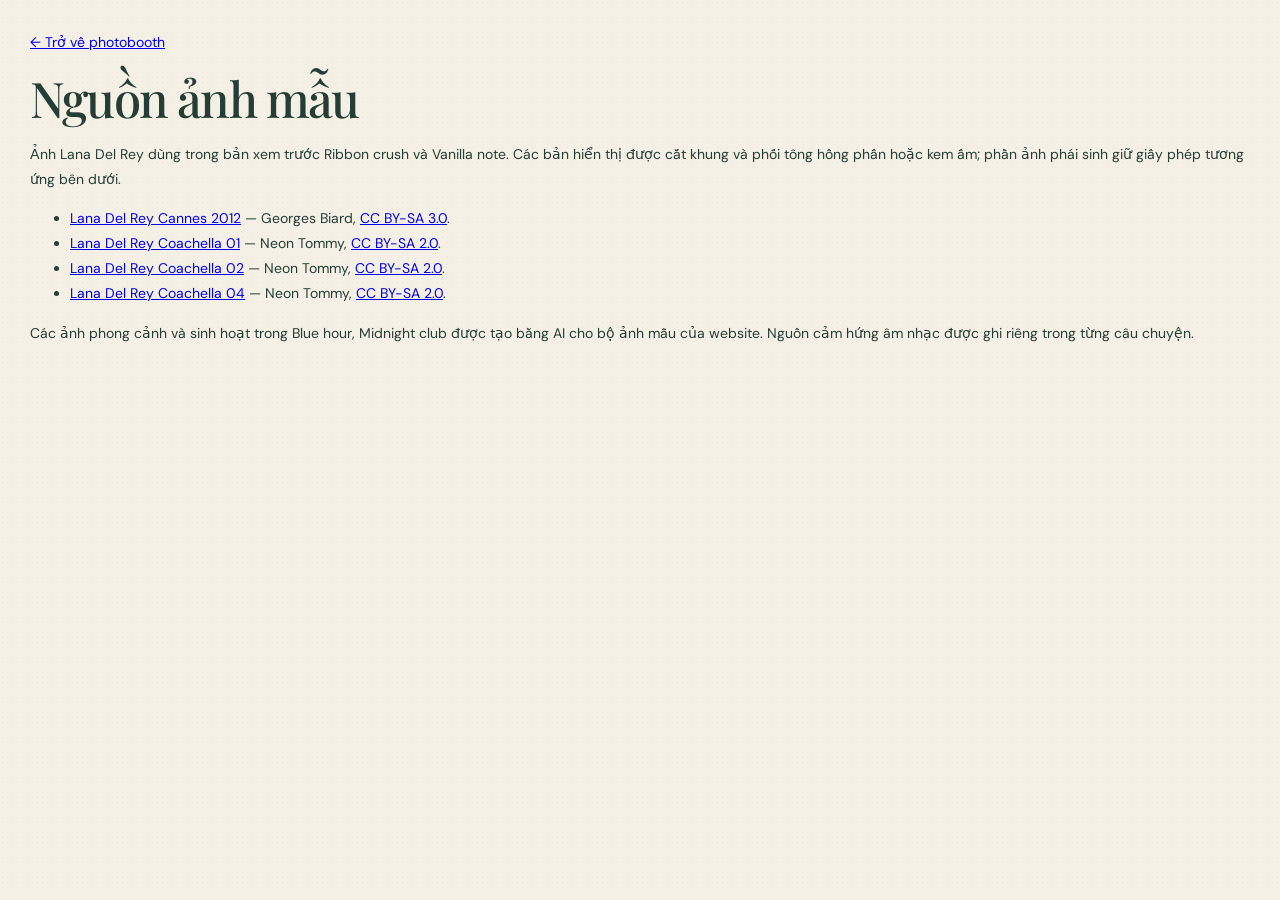
==== photo-credits.html @ dfa9aab6 "Match sample palettes and add Lana photo sets" ====
<!doctype html><html lang="vi"><meta charset="utf-8"><meta name="viewport" content="width=device-width,initial-scale=1"><title>Nguồn ảnh mẫu — tKv. x VMT</title><link rel="stylesheet" href="style.css?v=11"><main class="apicard"><a href="./">← Trở về photobooth</a><h1>Nguồn ảnh mẫu</h1><p>Ảnh Lana Del Rey dùng trong bản xem trước Ribbon crush và Vanilla note. Các bản hiển thị được cắt khung và phối tông hồng phấn hoặc kem ấm; phần ảnh phái sinh giữ giấy phép tương ứng bên dưới.</p><ul><li><a href="https://commons.wikimedia.org/wiki/File:Lana_Del_Rey_Cannes_2012.jpg">Lana Del Rey Cannes 2012</a> — Georges Biard, <a href="https://creativecommons.org/licenses/by-sa/3.0/">CC BY-SA 3.0</a>.</li><li><a href="https://commons.wikimedia.org/wiki/File:Lana_Del_Rey_Coachella_01.jpg">Lana Del Rey Coachella 01</a> — Neon Tommy, <a href="https://creativecommons.org/licenses/by-sa/2.0/">CC BY-SA 2.0</a>.</li><li><a href="https://commons.wikimedia.org/wiki/File:Lana_Del_Rey_Coachella_02.jpg">Lana Del Rey Coachella 02</a> — Neon Tommy, <a href="https://creativecommons.org/licenses/by-sa/2.0/">CC BY-SA 2.0</a>.</li><li><a href="https://commons.wikimedia.org/wiki/File:Lana_Del_Rey_Coachella_04.jpg">Lana Del Rey Coachella 04</a> — Neon Tommy, <a href="https://creativecommons.org/licenses/by-sa/2.0/">CC BY-SA 2.0</a>.</li></ul><p>Các ảnh phong cảnh và sinh hoạt trong Blue hour, Midnight club được tạo bằng AI cho bộ ảnh mẫu của website. Nguồn cảm hứng âm nhạc được ghi riêng trong từng câu chuyện.</p></main></html>
---- style.css ----
@import url('https://fonts.googleapis.com/css2?family=DM+Sans:wght@400;500;600;700&family=Playfair+Display:ital,wght@0,500;0,600;1,500&display=swap');
:root{--ink:#43363d;--muted:#92858b;--pink:#a95270;--border:#eadfe3}*{box-sizing:border-box}body{margin:0;background:#faf7f5;color:var(--ink);font:14px 'DM Sans',Arial,sans-serif}button,input,select{font:inherit}button,a,select{touch-action:manipulation}button{cursor:pointer;background:transparent;border:1px solid var(--border);color:var(--ink);border-radius:9px;padding:11px 15px}button:hover{border-color:var(--pink);background:#fbf0f3}button:focus-visible,a:focus-visible{outline:3px solid #b9577c;outline-offset:3px}header{height:88px;border-bottom:1px solid var(--border);display:flex;align-items:center;justify-content:space-between;padding:0 5%;gap:20px}.brand{text-decoration:none;color:var(--pink);display:flex;align-items:center;gap:10px;font-size:27px}.brand b{font-size:38px;color:var(--ink);letter-spacing:-3px}.brand span{font-size:9px;letter-spacing:2px;color:var(--muted);margin-left:14px}nav{display:flex;gap:10px}nav button{border:0;color:#8e7a83;font-size:12px}nav .active{background:#f0e3e8;color:#a24c6c}.badge{font-size:9px;letter-spacing:1.4px;background:#fff;border:1px solid var(--border);padding:9px 12px;border-radius:30px;color:#9b7585}main{max-width:1240px;margin:auto;padding:45px 40px 0}.intro{display:flex;justify-content:space-between;align-items:center;margin-bottom:35px}.eyebrow{font-size:9px;letter-spacing:2.8px;color:#a06f82}h1{font:500 49px/1.15 'Playfair Display',Georgia,serif;letter-spacing:-1.8px;margin:15px 0}h1 em{color:var(--pink);font-weight:500}.intro p{font-size:13px;color:var(--muted)}.note{transform:rotate(7deg);font:italic 25px/1.4 Georgia;color:#ac7d8d;border-top:1px solid #d9b8c3;border-bottom:1px solid #d9b8c3;padding:20px 30px;margin-right:45px}.note small{display:block;font:8px Arial;letter-spacing:2px;margin-top:15px}.workspace{display:grid;grid-template-columns:1.15fr 1fr;gap:28px;align-items:start}.card{border:1px solid var(--border);border-radius:18px;background:#fffdfb;overflow:hidden}.cardhead{display:flex;align-items:center;justify-content:space-between;padding:14px 22px;font-size:12px;border-bottom:1px solid var(--border)}.cardhead button{font-size:11px;border:0;padding:8px}.cardhead i{display:inline-block;width:6px;height:6px;background:var(--pink);border-radius:50%;margin-right:7px}.stage{height:652px;position:relative;display:flex;justify-content:center;align-items:center;background-color:#edd5dd;background-image:linear-gradient(#ffffff40 1px,transparent 1px),linear-gradient(90deg,#ffffff40 1px,transparent 1px);background-size:32px 32px;overflow:hidden}.stage-label{position:absolute;top:22px;left:22px;letter-spacing:1.5px;font-size:8px;color:#926b7a}.paper{position:relative;transform:rotate(-5deg);box-shadow:6px 14px 25px #79545f35;border:1px solid #fff9;background:#fff8ee;padding:11px}.paper canvas{display:block;width:177px;height:496px}.bow{position:absolute;right:-17px;top:-19px;font-size:46px;transform:rotate(18deg)}.doodle{position:absolute;left:30px;top:200px;font:80px Georgia;color:#bd728c;transform:rotate(-20deg)}.star{position:absolute;right:45px;bottom:120px;font-size:65px;color:#95a4c2;transform:rotate(15deg)}.stage-note{position:absolute;bottom:24px;right:20px;font:italic 15px Georgia;color:#a6788a}.previewfoot{display:flex;justify-content:space-between;padding:19px;font-size:10px;color:var(--muted)}.controls{padding:25px}.step{display:flex;gap:13px;align-items:start;margin-bottom:18px}.step>span{width:27px;height:27px;display:grid;place-items:center;background:#f7edf1;border:1px solid #efdae3;color:#a85a77;font-size:10px;border-radius:50%}h2{font-size:14px;margin:1px 0 7px;font-weight:600}.step p{font-size:11px;color:var(--muted);margin:0}.frames{display:grid;grid-template-columns:repeat(4,1fr);gap:9px}.frame{padding:9px 4px 7px;border-radius:10px;font-size:9px;color:#8b7a82}.frame.selected{border-color:#b56683;background:#fcf1f5;box-shadow:0 0 0 1px #b56683}.mini{display:flex;flex-direction:column;gap:4px;width:37px;margin:0 auto 9px;padding:6px;background:var(--color);box-shadow:1px 3px 5px #43363d20;transform:rotate(-4deg)}.mini i{height:13px;background:#fff9;display:block}.fieldrow{display:flex;gap:12px;margin-top:20px}.fieldrow label{flex:1;font-size:10px;color:#8c7881}select{display:block;width:100%;margin-top:7px;border:1px solid var(--border);padding:10px;border-radius:8px;color:var(--ink);background:white;font-size:11px}.divider{height:1px;background:#eee6e8;margin:22px 0}.filters{display:flex;gap:6px;margin-bottom:17px}.filters button{flex:1;font-size:10px;padding:9px 4px}.filters .selected{background:#f1e2e8;border-color:#bc8b9e}.caption-label{display:flex;justify-content:space-between;color:#8c7881;font-size:10px;margin-bottom:8px}.caption-label span{color:#b0a0a7}input{width:100%;padding:11px;border:1px solid var(--border);border-radius:8px;background:#fffdfb;color:var(--ink);font-size:12px}.actions{display:flex;gap:9px}.actions button{flex:1;font-size:12px}.primary{background:var(--pink);color:white;border-color:var(--pink)}.primary:hover{background:#93435f;color:white}.demo{width:100%;border:0;font-size:11px;color:#a77387;margin-top:5px}.status{font-size:10px;color:#9d8590;text-align:center;min-height:15px}.download{width:100%;background:#44373e;color:white;border:0;display:flex;align-items:center;justify-content:space-between;font-size:12px}.download:hover{background:#65515d}.download span{font-size:8px;letter-spacing:1px;color:#d6bbc6}.tip{font-size:10px;color:#a08692;text-align:center;margin:15px 0}footer{display:flex;align-items:center;justify-content:space-between;padding:35px 0;color:#a38f98;font-size:9px;gap:15px}footer b{font-size:26px;letter-spacing:-2px;color:var(--ink)}footer span:last-child{font-size:8px;letter-spacing:1.5px}.apicard{padding:30px;line-height:1.8;margin-bottom:40px}.apicard h2{font-size:18px;margin:24px 0 10px}.architecture{display:flex;align-items:center;gap:20px;margin:25px 0}.architecture span{flex:1;background:#f7edf1;padding:20px;border-radius:10px}.architecture small{color:var(--muted)}.endpoint{padding:12px 0;border-bottom:1px solid var(--border);display:flex;gap:15px}.endpoint code{color:#a95270;min-width:255px}.endpoint span{font-size:12px}pre{background:#f5eff2;padding:20px;border-radius:10px;overflow:auto;max-height:350px;font-size:12px}dialog{border:1px solid var(--border);border-radius:18px;max-width:600px;width:90%;padding:25px;background:#fffaf8;color:var(--ink)}dialog::backdrop{background:#43363d80}video{width:100%;max-height:55vh;transform:scaleX(-1);background:#eee}dialog p{line-height:1.8}#cameraStatus{text-align:center}[hidden]{display:none!important}@media(min-width:1400px){main{padding-top:55px}}@media(max-width:800px){header{padding:12px 18px;height:auto;flex-wrap:wrap}.brand span,.badge{display:none}nav{gap:0}nav button{font-size:10px;padding:8px}.brand b{font-size:31px}main{padding:30px 18px 0}h1{font-size:39px}.note{font-size:17px;margin:0;padding:15px}.note small{font-size:6px}.workspace{grid-template-columns:1fr}.stage{height:600px}.controls{padding:22px}.intro{gap:15px}.intro p{font-size:11px}footer span:last-child{display:none}.architecture{flex-direction:column;align-items:stretch}.endpoint{flex-direction:column;gap:2px}.apicard{padding:20px}}@media(prefers-reduced-motion:no-preference){button{transition:background .2s,border-color .2s}.paper{transition:transform .3s}.paper:hover{transform:rotate(0)}}

/* Neworld introduction dialog */
header{position:sticky;top:0;z-index:20;background:#faf7f5f2;backdrop-filter:blur(12px)}.brand b{letter-spacing:-1.5px}.brand{border-radius:5px}.footer-brand{font-weight:700;font-size:23px;letter-spacing:-.5px;color:var(--ink);text-decoration:none}
.about-us{width:100%;max-width:1240px;margin:auto;padding:45px 40px 60px;font-family:'DM Sans','Segoe UI',Arial,sans-serif}.about-close{position:sticky;top:0;z-index:2;display:block;margin:0 0 0 auto;width:36px;height:36px;padding:5px;border-radius:50%;background:#fffaf8;box-shadow:0 3px 12px #43363d10}.about-heading{text-align:center;margin:0 0 28px}.about-heading h2{font-family:'DM Sans','Segoe UI',Arial,sans-serif;font-size:30px;font-weight:600;letter-spacing:3px;color:var(--pink);margin:12px 0}.about-heading>p{color:#816c76;font-size:15px;line-height:1.6}.about-heading .eyebrow{font-size:8px;letter-spacing:2px}.about-grid{display:grid;grid-template-columns:1.1fr 1fr;gap:28px;align-items:start}.about-photo{margin:0;padding:10px 10px 0;background:#fff;border:1px solid var(--border);border-radius:13px;box-shadow:0 6px 20px #79545f12;overflow:hidden}.about-photo img{display:block;width:100%;height:auto;aspect-ratio:2048/1365;border-radius:6px;object-fit:contain}.about-photo figcaption{text-align:center;padding:15px 2px;font-family:'DM Sans','Segoe UI',Arial,sans-serif;font-size:13px;font-weight:600;letter-spacing:.6px;color:#86586b}.about-copy{font-size:14px;line-height:1.9}.about-copy p{margin:14px 0;color:#705d67}.about-copy strong{color:var(--pink);font-weight:600}.about-tag{font-size:9px;letter-spacing:1.8px;color:var(--pink)}.about-copy .about-wish{font-size:17px;font-weight:500;color:var(--pink);margin-top:22px}.about-wish span{margin-left:6px}.about-return{font-size:12px;color:var(--pink);border-color:#dfc0cd;margin-top:5px}
@media(prefers-reduced-motion:no-preference){.about-us[open]{animation:about-enter .3s ease-out}.about-us[open]::backdrop{animation:about-backdrop .3s ease-out}@keyframes about-enter{from{opacity:0;transform:translateY(16px) scale(.98)}to{opacity:1;transform:none}}@keyframes about-backdrop{from{opacity:0}to{opacity:1}}@media(hover:hover) and (pointer:fine){.about-photo{transition:transform .35s ease,box-shadow .35s ease}.about-photo img{transition:transform .5s ease}.about-photo:hover{transform:translateY(-2px) rotate(1.2deg);animation:photo-wiggle .65s ease-in-out;box-shadow:0 12px 25px #79545f22}.about-photo:hover img{transform:scale(1.025)}}}
@media(max-width:800px){.about-us{padding:30px 18px 45px}.about-grid{grid-template-columns:1fr;gap:22px}.about-heading h2{font-size:27px}.about-heading>p{font-size:14px}.about-copy{font-size:14px}.about-photo figcaption{font-size:12px}.footer-brand{font-size:21px}}

.about-us .about-heading{margin:15px 0 35px}.about-us .about-grid{align-items:start}.about-us .about-copy{line-height:2;font-size:15px}.about-us .about-photo{position:sticky;top:120px}footer span:last-child{display:block;font-size:8px;letter-spacing:1px}header{gap:12px}nav{flex-wrap:wrap}@media(max-width:800px){.about-us .about-photo{position:relative;top:auto}.about-us .about-copy{font-size:14px}footer{flex-wrap:wrap}footer span:last-child{flex-basis:100%;text-align:center;margin-top:10px}nav button{padding:8px 7px}}@media(prefers-reduced-motion:no-preference){.scroll-reveal{opacity:0;transform:translateY(22px);transition:opacity .65s ease,transform .65s ease}.scroll-reveal.revealed{opacity:1;transform:none}}

.about-us .about-photo{width:94%;justify-self:center;transform-origin:50% 65%}@keyframes photo-wiggle{0%{transform:translateY(0) rotate(0)}25%{transform:translateY(-2px) rotate(1.8deg)}50%{transform:translateY(-2px) rotate(.6deg)}75%{transform:translateY(-2px) rotate(1.5deg)}100%{transform:translateY(-2px) rotate(1.2deg)}}@media(prefers-reduced-motion:no-preference){.about-copy>.scroll-reveal{transition:opacity .85s ease,transform .85s ease;transform:translateY(28px)}.about-copy>.scroll-reveal.revealed{transform:none}}
@media(prefers-reduced-motion:no-preference) and (hover:hover) and (pointer:fine){.about-us .about-photo:hover{transform:translateY(-2px) rotate(1.2deg);animation:photo-wiggle .65s ease-in-out}}
/* The Memory Atelier — classical European edition */
:root{--ink:#263d35;--muted:#797568;--pink:#47634f;--border:#d7cdb6;--gold:#a78a50;--paper:#f4f0e6}body{background:var(--paper);background-image:radial-gradient(#9e8d6c13 .7px,transparent .7px);background-size:5px 5px;color:var(--ink)}header{background:#f4f0e6ed;border-bottom:1px solid var(--border)}.brand{color:var(--gold);font-size:20px}.brand b{font:500 32px 'Playfair Display',Georgia,serif;letter-spacing:-1px}.brand span{color:#7c725e;font-size:8px}nav button{color:#687061}nav .active{background:#e4e7db;color:#263d35}button,input,select{border-radius:3px}button:hover{background:#e9e6da;border-color:#8d946e}button:focus-visible,a:focus-visible{outline-color:#a78a50}.primary{background:#29483c;color:#fff9e9;border-color:#29483c}.primary:hover{background:#3c5e4e}main{max-width:1320px}.atelier-hero{position:relative;min-height:660px;display:grid;grid-template-columns:1.15fr 1fr;gap:40px;padding:30px 0 80px;margin-bottom:60px;border-bottom:1px solid var(--border)}.hero-copy{z-index:1}.eyebrow{color:#8c7549;letter-spacing:2px;font-size:9px}.hero-copy h1{font-size:clamp(44px,5vw,69px);line-height:1.2;letter-spacing:-2px;margin:26px 0}.hero-copy h1>span,.hero-copy h1>em{display:block}.hero-copy h1 em{color:#667653}.hero-copy p{color:#797568;line-height:1.9;font-size:14px}.hero-copy .primary{margin-top:22px;padding:16px 22px;min-width:250px;text-align:left}.hero-copy .primary span{float:right;margin-left:25px}.hero-footnote{display:block;font-size:8px;letter-spacing:1.5px;color:#8a806d;margin-top:17px}.arch-scene{position:relative;padding:15px 30px;text-align:center}.arch-frame{position:relative;height:475px;max-width:370px;margin:auto;overflow:hidden;border-radius:190px 190px 0 0;border:12px double #b8a57e;background:linear-gradient(160deg,#c9d1bc,#ece4ce 55%,#a4b299);box-shadow:0 0 0 10px #e8e0cf,0 0 0 11px #c7b993,14px 24px 45px #34453715}.arch-frame:before{content:'';position:absolute;inset:13px;border:1px solid #f7f1dc;border-radius:180px 180px 0 0;z-index:2}.arch-sun{position:absolute;top:62px;right:52px;width:110px;height:110px;border-radius:50%;background:#f5eccd;box-shadow:0 0 55px #fff8db}.arch-hills{position:absolute;width:150%;height:220px;bottom:-30px;left:-25%;border-radius:50% 60% 0 0;background:#7f9474;transform:rotate(-12deg);box-shadow:55px -40px 0 #a7b697,0 70px 0 20px #516d59}.arch-column{position:absolute;top:135px;bottom:0;width:32px;background:repeating-linear-gradient(90deg,#c1b18d 0 4px,#e8ddbf 5px 9px);z-index:3;box-shadow:0 0 0 3px #d6c8a8}.arch-column.left{left:0}.arch-column.right{right:0}.arch-keystone{position:absolute;left:calc(50% - 20px);top:5px;font-size:35px;color:#a98d50;z-index:4}.memory-ticket{position:absolute;inset:160px 45px 48px;background:#faf4e4;border:1px solid #b39b6d;outline:5px solid #f5efdd;transform:rotate(-7deg);z-index:4;box-shadow:12px 16px 20px #243d3426;display:flex;flex-direction:column;justify-content:space-around;padding:22px 10px}.memory-ticket span{font-size:8px;letter-spacing:2px;color:#8b795b}.memory-ticket b{font:32px/1.25 'Playfair Display',Georgia,serif;font-weight:500}.memory-ticket i{color:#7c8a66}.arch-caption{display:block;margin-top:28px;font-size:8px;letter-spacing:2px;color:#8c7a57}.hero-bottom{position:absolute;bottom:20px;left:0;right:0;display:flex;align-items:center;justify-content:space-between;font-size:8px;letter-spacing:1.8px;color:#8b816d}.hero-bottom button{border:0;font-size:8px;letter-spacing:1px;padding:10px}.studio-heading{text-align:center;margin:0 0 35px}.studio-heading h2{font:36px 'Playfair Display',Georgia,serif;margin:14px 0}.studio-heading p{color:var(--muted);font-size:12px}#booth{scroll-margin-top:115px}.card{border-radius:5px;background:#fcf9f0;box-shadow:0 8px 25px #253a3005}.stage{background-color:#dce1d1;background-image:linear-gradient(#f9f7e430 1px,transparent 1px),linear-gradient(90deg,#f9f7e430 1px,transparent 1px)}.stage-label,.stage-note,.doodle,.star{color:#7d8a65}.bow{color:#a78a50;font-size:47px}.step>span{background:#e8e9dc;border-color:#cbd2bd;color:#4f654c}.frame.selected{background:#e9eddf;border-color:#788962;box-shadow:0 0 0 1px #788962}.filters .selected{background:#e4e8d9;border-color:#97a183}.download{background:#293f34}.download:hover{background:#405b49}.download span{color:#d6d1b4}.demo,.status,.tip,.caption-label,.fieldrow label{color:#747a62}.divider{background:#dedccb}.paper{box-shadow:6px 14px 25px #243a3029}.about-heading h2{font:48px 'Playfair Display',Georgia,serif;letter-spacing:1px}.about-heading>p{color:#7b755f}.about-copy p{color:#5f675b}.about-us .about-copy{line-height:2.1}.about-photo{background:#faf5e7;border-radius:2px;border:1px solid #cbbb95;padding:12px 12px 0;box-shadow:0 0 0 4px #eee5d2,0 12px 30px #2b443318}.about-photo img{border-radius:0}.about-photo figcaption{color:#7f704f;font-family:'Playfair Display',Georgia,serif;font-size:17px}.about-return{border-color:#a4ad91}.architecture span,pre{background:#e8eade}.endpoint code{color:#47634f}dialog{background:#faf5e9;border-radius:4px}footer{border-top:1px solid var(--border);margin-top:35px;color:#81755f}.footer-brand{font-family:'Playfair Display',Georgia,serif;font-weight:500}
/* Two carved doors: transforms only, with a reachable skip control. */
.entrance{position:fixed;inset:0;z-index:1000;perspective:1400px;overflow:hidden;isolation:isolate}.gate-leaf{position:absolute;top:0;bottom:0;width:50.1%;background:repeating-linear-gradient(90deg,#ffffff03 0 2px,transparent 3px 10px),#203b31;border:1px solid #a18b57;transition:transform 1.65s cubic-bezier(.65,0,.2,1);backface-visibility:hidden;display:grid;place-items:center}.gate-leaf:before{content:'';position:absolute;inset:5vw 3vw;border:1px solid #a18b57;border-radius:45vw 45vw 0 0;box-shadow:inset 0 0 0 9px #203b31,inset 0 0 0 10px #8e7c50}.gate-leaf:after{content:'❦';position:absolute;bottom:12%;color:#a18b57;font-size:55px}.gate-leaf>span{font:italic 100px 'Playfair Display',Georgia,serif;color:#a18b5725}.gate-left{left:0;transform-origin:left center}.gate-right{right:0;transform-origin:right center}.entrance-title{position:absolute;inset:30% 12% auto;text-align:center;color:#f5ecd7;transition:opacity .45s,transform .7s;pointer-events:none}.entrance-title small,.entrance-title>span{font-size:9px;letter-spacing:3px;color:#ceb986}.entrance-title p{font:clamp(30px,5vw,62px)/1.3 'Playfair Display',Georgia,serif}.entrance-title em{color:#d4bd8b}#skipEntrance{position:absolute;bottom:30px;left:50%;transform:translateX(-50%);color:#eadfbe;border-color:#9b895f;background:#203b31;white-space:nowrap}.entrance.opening{pointer-events:none}.entrance.opening .gate-left{transform:rotateY(-105deg)}.entrance.opening .gate-right{transform:rotateY(105deg)}.entrance.opening .entrance-title{opacity:0;transform:translateY(-12px)}.entrance.opening #skipEntrance{opacity:0}body.entering{overflow:hidden}
@media(prefers-reduced-motion:no-preference){.atelier-reveal{opacity:0;transform:translateY(24px);transition:opacity .9s ease,transform .9s cubic-bezier(.2,.65,.3,1);transition-delay:var(--reveal-delay,0ms)}.atelier-reveal.is-visible{opacity:1;transform:none}.arch-sun{animation:sunlight 8s ease-in-out infinite alternate}@keyframes sunlight{to{opacity:.65;transform:translateY(-8px)}}.memory-ticket{transition:transform .6s}.arch-scene:hover .memory-ticket{transform:rotate(-3deg) translateY(-5px)}}
@media(max-width:800px){.atelier-hero{grid-template-columns:1fr;gap:30px;min-height:auto;padding-top:15px;padding-bottom:75px;margin-bottom:40px}.hero-copy{text-align:center}.hero-copy h1{font-size:45px;letter-spacing:-1px}.hero-copy p{font-size:12px}.hero-copy p br{display:none}.arch-frame{height:360px;max-width:280px}.arch-scene{padding:10px 30px}.memory-ticket{inset:120px 35px 35px}.memory-ticket b{font-size:27px}.hero-bottom{flex-wrap:wrap;gap:8px;justify-content:center}.hero-bottom>span{display:none}.brand b{font-size:29px}.studio-heading h2{font-size:28px}.gate-leaf:before{inset:20px 10px}.gate-leaf>span{font-size:55px}.entrance-title{inset:32% 5% auto}.entrance-title small,.entrance-title>span{font-size:8px;letter-spacing:2px}.about-heading h2{font-size:36px}header{gap:8px}.arch-caption{font-size:7px}.hero-footnote{font-size:7px}.about-us{padding-bottom:60px}}
@media(prefers-reduced-motion:reduce){.entrance{display:none!important}.atelier-reveal{opacity:1;transform:none}.gate-leaf,.entrance-title{transition:none}html{scroll-behavior:auto}}

.story-link{display:block;border:0;border-bottom:1px dashed #a78a5070;border-radius:0;padding:0 0 3px;font-size:11px;line-height:1.7;color:#747a62;text-align:left}.story-link:hover{color:#29483c;background:transparent}#storyTitle{font:30px "Playfair Display",Georgia,serif;margin:20px 0}#storyCopy{font-size:15px;line-height:2;margin-bottom:25px}.hero-copy h1 em{max-width:650px}

.story-link{border-bottom:0}.story-hint{display:block;margin-top:5px;color:#47634f;font-size:10px;text-decoration:underline;text-underline-offset:3px}.story-inspiration{font-size:11px;color:#7d704e;line-height:1.7;border-bottom:1px solid var(--border);padding-bottom:14px}#storyDialog{max-height:85dvh;overflow:auto}#storyCopy p{font-size:14px;line-height:1.9;margin:15px 0}#storyTitle{font-size:29px;line-height:1.3}

.frame .mini{width:48px;padding:5px;gap:3px}.frame .mini i{height:23px;background-size:cover;background-position:center;background-color:#d8d4c8}.frame{font-size:9px;padding-top:11px}.frames{gap:8px}.stage-label{font-size:8px}#previewMode{font-weight:700}@media(max-width:400px){.frame .mini{width:40px}.frame .mini i{height:20px}.frames{gap:5px}}

.sample-caption{font-size:9px;color:#7b7c6b;line-height:1.8;margin:12px 0 0}.sample-caption a{color:#65754e;text-underline-offset:3px}
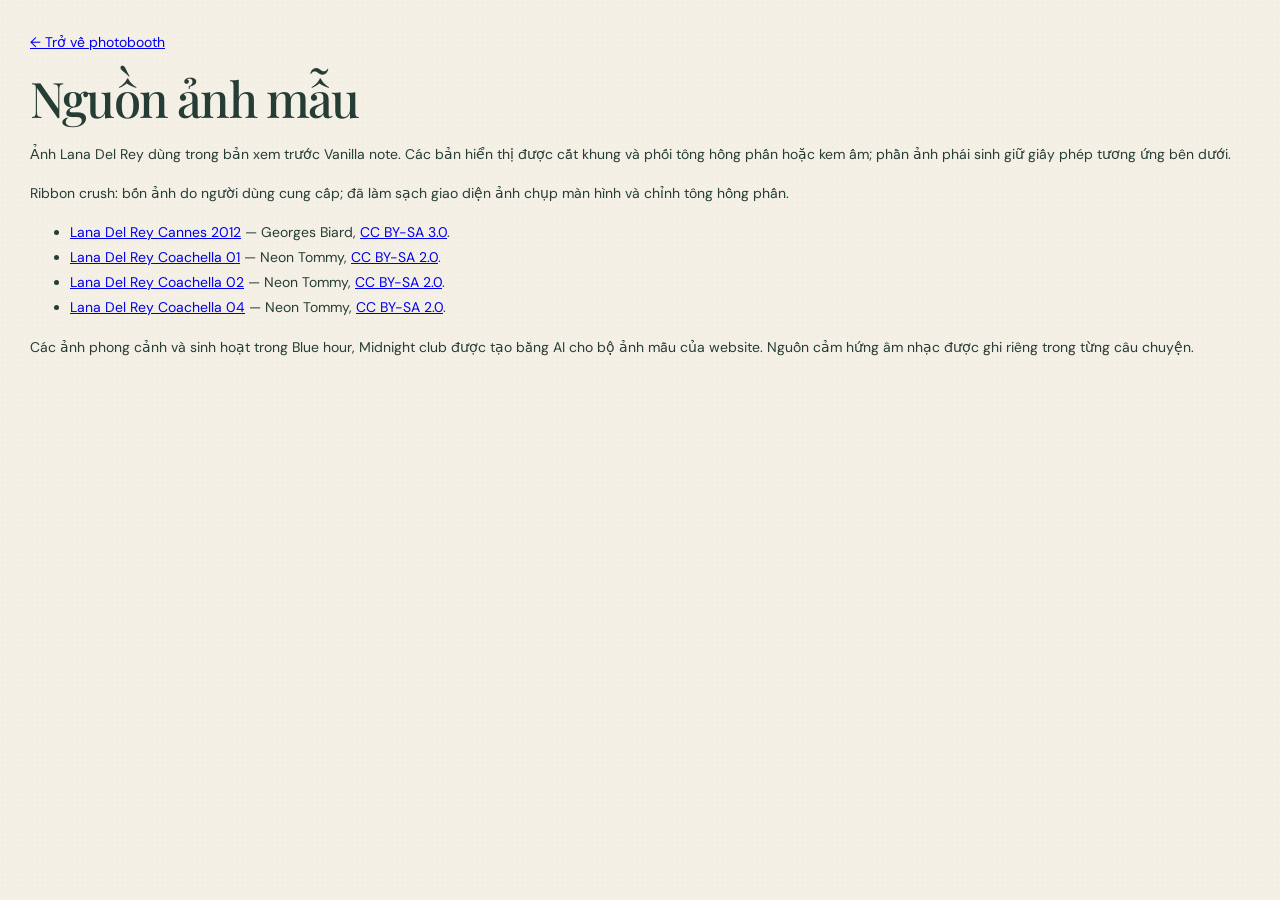
==== commit e78032a6: "Use supplied four-photo blush set for Ribbon crush" ====
--- a/photo-credits.html
+++ b/photo-credits.html
@@ -1 +1 @@
-<!doctype html><html lang="vi"><meta charset="utf-8"><meta name="viewport" content="width=device-width,initial-scale=1"><title>Nguồn ảnh mẫu — tKv. x VMT</title><link rel="stylesheet" href="style.css?v=11"><main class="apicard"><a href="./">← Trở về photobooth</a><h1>Nguồn ảnh mẫu</h1><p>Ảnh Lana Del Rey dùng trong bản xem trước Ribbon crush và Vanilla note. Các bản hiển thị được cắt khung và phối tông hồng phấn hoặc kem ấm; phần ảnh phái sinh giữ giấy phép tương ứng bên dưới.</p><ul><li><a href="https://commons.wikimedia.org/wiki/File:Lana_Del_Rey_Cannes_2012.jpg">Lana Del Rey Cannes 2012</a> — Georges Biard, <a href="https://creativecommons.org/licenses/by-sa/3.0/">CC BY-SA 3.0</a>.</li><li><a href="https://commons.wikimedia.org/wiki/File:Lana_Del_Rey_Coachella_01.jpg">Lana Del Rey Coachella 01</a> — Neon Tommy, <a href="https://creativecommons.org/licenses/by-sa/2.0/">CC BY-SA 2.0</a>.</li><li><a href="https://commons.wikimedia.org/wiki/File:Lana_Del_Rey_Coachella_02.jpg">Lana Del Rey Coachella 02</a> — Neon Tommy, <a href="https://creativecommons.org/licenses/by-sa/2.0/">CC BY-SA 2.0</a>.</li><li><a href="https://commons.wikimedia.org/wiki/File:Lana_Del_Rey_Coachella_04.jpg">Lana Del Rey Coachella 04</a> — Neon Tommy, <a href="https://creativecommons.org/licenses/by-sa/2.0/">CC BY-SA 2.0</a>.</li></ul><p>Các ảnh phong cảnh và sinh hoạt trong Blue hour, Midnight club được tạo bằng AI cho bộ ảnh mẫu của website. Nguồn cảm hứng âm nhạc được ghi riêng trong từng câu chuyện.</p></main></html>+<!doctype html><html lang="vi"><meta charset="utf-8"><meta name="viewport" content="width=device-width,initial-scale=1"><title>Nguồn ảnh mẫu — tKv. x VMT</title><link rel="stylesheet" href="style.css?v=11"><main class="apicard"><a href="./">← Trở về photobooth</a><h1>Nguồn ảnh mẫu</h1><p>Ảnh Lana Del Rey dùng trong bản xem trước Vanilla note. Các bản hiển thị được cắt khung và phối tông hồng phấn hoặc kem ấm; phần ảnh phái sinh giữ giấy phép tương ứng bên dưới.</p><p>Ribbon crush: bốn ảnh do người dùng cung cấp; đã làm sạch giao diện ảnh chụp màn hình và chỉnh tông hồng phấn.</p><ul><li><a href="https://commons.wikimedia.org/wiki/File:Lana_Del_Rey_Cannes_2012.jpg">Lana Del Rey Cannes 2012</a> — Georges Biard, <a href="https://creativecommons.org/licenses/by-sa/3.0/">CC BY-SA 3.0</a>.</li><li><a href="https://commons.wikimedia.org/wiki/File:Lana_Del_Rey_Coachella_01.jpg">Lana Del Rey Coachella 01</a> — Neon Tommy, <a href="https://creativecommons.org/licenses/by-sa/2.0/">CC BY-SA 2.0</a>.</li><li><a href="https://commons.wikimedia.org/wiki/File:Lana_Del_Rey_Coachella_02.jpg">Lana Del Rey Coachella 02</a> — Neon Tommy, <a href="https://creativecommons.org/licenses/by-sa/2.0/">CC BY-SA 2.0</a>.</li><li><a href="https://commons.wikimedia.org/wiki/File:Lana_Del_Rey_Coachella_04.jpg">Lana Del Rey Coachella 04</a> — Neon Tommy, <a href="https://creativecommons.org/licenses/by-sa/2.0/">CC BY-SA 2.0</a>.</li></ul><p>Các ảnh phong cảnh và sinh hoạt trong Blue hour, Midnight club được tạo bằng AI cho bộ ảnh mẫu của website. Nguồn cảm hứng âm nhạc được ghi riêng trong từng câu chuyện.</p></main></html>
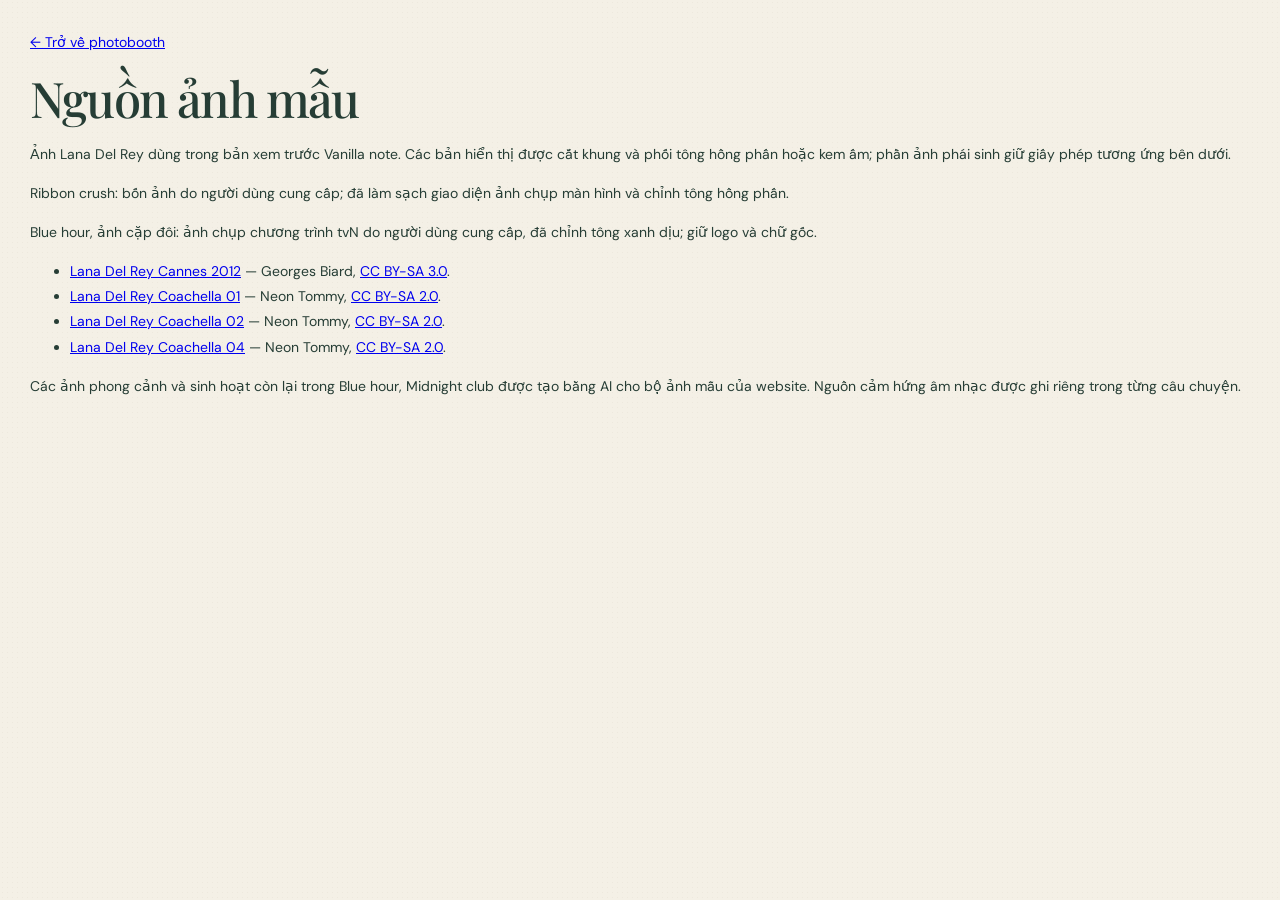
==== commit da875cc0: "Replace Blue hour couple sample with supplied photo" ====
--- a/photo-credits.html
+++ b/photo-credits.html
@@ -1 +1 @@
-<!doctype html><html lang="vi"><meta charset="utf-8"><meta name="viewport" content="width=device-width,initial-scale=1"><title>Nguồn ảnh mẫu — tKv. x VMT</title><link rel="stylesheet" href="style.css?v=11"><main class="apicard"><a href="./">← Trở về photobooth</a><h1>Nguồn ảnh mẫu</h1><p>Ảnh Lana Del Rey dùng trong bản xem trước Vanilla note. Các bản hiển thị được cắt khung và phối tông hồng phấn hoặc kem ấm; phần ảnh phái sinh giữ giấy phép tương ứng bên dưới.</p><p>Ribbon crush: bốn ảnh do người dùng cung cấp; đã làm sạch giao diện ảnh chụp màn hình và chỉnh tông hồng phấn.</p><ul><li><a href="https://commons.wikimedia.org/wiki/File:Lana_Del_Rey_Cannes_2012.jpg">Lana Del Rey Cannes 2012</a> — Georges Biard, <a href="https://creativecommons.org/licenses/by-sa/3.0/">CC BY-SA 3.0</a>.</li><li><a href="https://commons.wikimedia.org/wiki/File:Lana_Del_Rey_Coachella_01.jpg">Lana Del Rey Coachella 01</a> — Neon Tommy, <a href="https://creativecommons.org/licenses/by-sa/2.0/">CC BY-SA 2.0</a>.</li><li><a href="https://commons.wikimedia.org/wiki/File:Lana_Del_Rey_Coachella_02.jpg">Lana Del Rey Coachella 02</a> — Neon Tommy, <a href="https://creativecommons.org/licenses/by-sa/2.0/">CC BY-SA 2.0</a>.</li><li><a href="https://commons.wikimedia.org/wiki/File:Lana_Del_Rey_Coachella_04.jpg">Lana Del Rey Coachella 04</a> — Neon Tommy, <a href="https://creativecommons.org/licenses/by-sa/2.0/">CC BY-SA 2.0</a>.</li></ul><p>Các ảnh phong cảnh và sinh hoạt trong Blue hour, Midnight club được tạo bằng AI cho bộ ảnh mẫu của website. Nguồn cảm hứng âm nhạc được ghi riêng trong từng câu chuyện.</p></main></html>+<!doctype html><html lang="vi"><meta charset="utf-8"><meta name="viewport" content="width=device-width,initial-scale=1"><title>Nguồn ảnh mẫu — tKv. x VMT</title><link rel="stylesheet" href="style.css?v=11"><main class="apicard"><a href="./">← Trở về photobooth</a><h1>Nguồn ảnh mẫu</h1><p>Ảnh Lana Del Rey dùng trong bản xem trước Vanilla note. Các bản hiển thị được cắt khung và phối tông hồng phấn hoặc kem ấm; phần ảnh phái sinh giữ giấy phép tương ứng bên dưới.</p><p>Ribbon crush: bốn ảnh do người dùng cung cấp; đã làm sạch giao diện ảnh chụp màn hình và chỉnh tông hồng phấn.</p><p>Blue hour, ảnh cặp đôi: ảnh chụp chương trình tvN do người dùng cung cấp, đã chỉnh tông xanh dịu; giữ logo và chữ gốc.</p><ul><li><a href="https://commons.wikimedia.org/wiki/File:Lana_Del_Rey_Cannes_2012.jpg">Lana Del Rey Cannes 2012</a> — Georges Biard, <a href="https://creativecommons.org/licenses/by-sa/3.0/">CC BY-SA 3.0</a>.</li><li><a href="https://commons.wikimedia.org/wiki/File:Lana_Del_Rey_Coachella_01.jpg">Lana Del Rey Coachella 01</a> — Neon Tommy, <a href="https://creativecommons.org/licenses/by-sa/2.0/">CC BY-SA 2.0</a>.</li><li><a href="https://commons.wikimedia.org/wiki/File:Lana_Del_Rey_Coachella_02.jpg">Lana Del Rey Coachella 02</a> — Neon Tommy, <a href="https://creativecommons.org/licenses/by-sa/2.0/">CC BY-SA 2.0</a>.</li><li><a href="https://commons.wikimedia.org/wiki/File:Lana_Del_Rey_Coachella_04.jpg">Lana Del Rey Coachella 04</a> — Neon Tommy, <a href="https://creativecommons.org/licenses/by-sa/2.0/">CC BY-SA 2.0</a>.</li></ul><p>Các ảnh phong cảnh và sinh hoạt còn lại trong Blue hour, Midnight club được tạo bằng AI cho bộ ảnh mẫu của website. Nguồn cảm hứng âm nhạc được ghi riêng trong từng câu chuyện.</p></main></html>
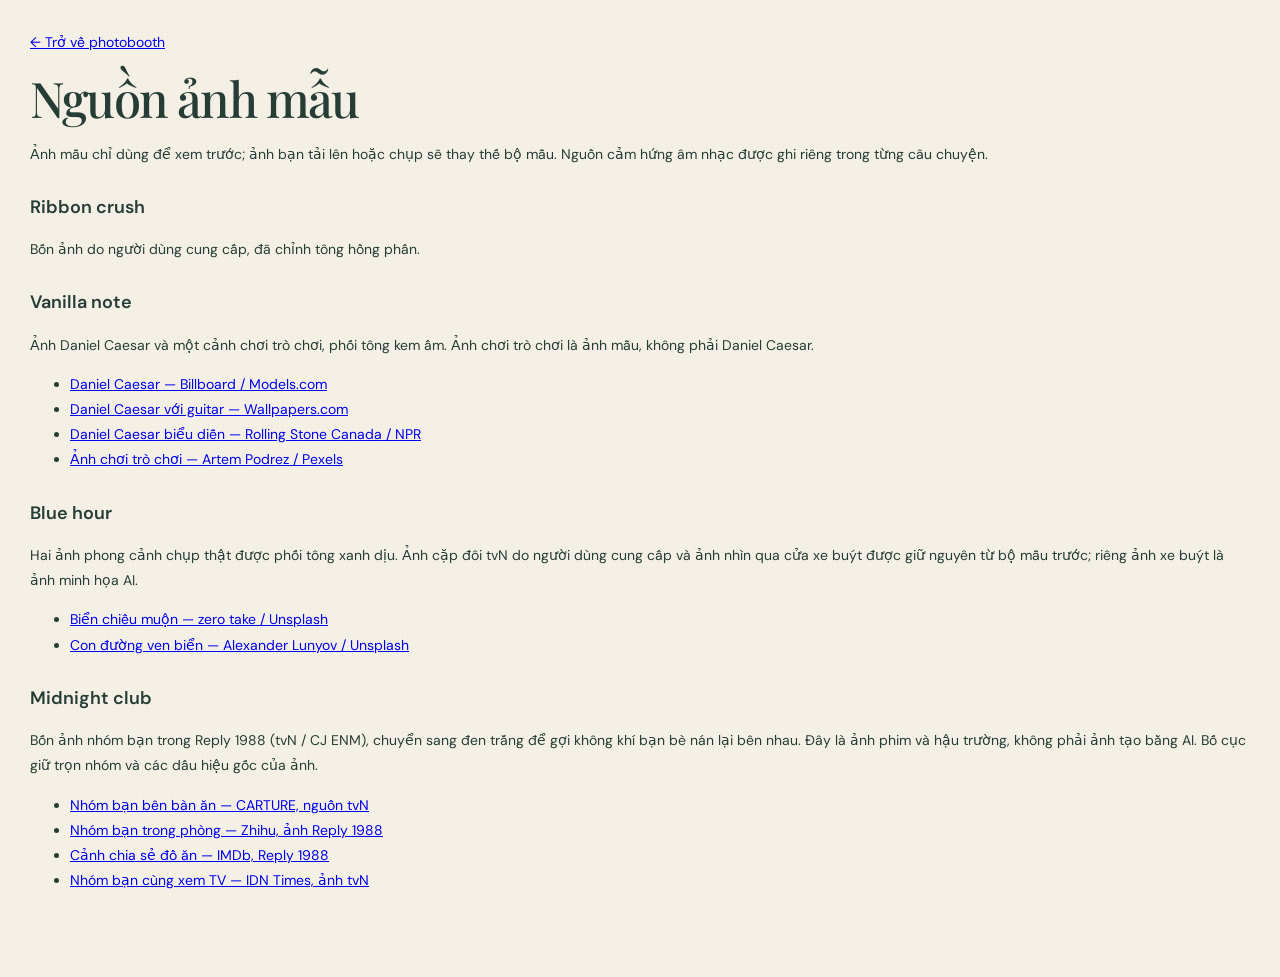
==== commit 2c389c0a: "Replace Midnight samples with Reply 1988 friends and Blue hour landscapes with real photos; remove e" ====
--- a/photo-credits.html
+++ b/photo-credits.html
@@ -1 +1,19 @@
-<!doctype html><html lang="vi"><meta charset="utf-8"><meta name="viewport" content="width=device-width,initial-scale=1"><title>Nguồn ảnh mẫu — tKv. x VMT</title><link rel="stylesheet" href="style.css?v=11"><main class="apicard"><a href="./">← Trở về photobooth</a><h1>Nguồn ảnh mẫu</h1><p>Ảnh Lana Del Rey dùng trong bản xem trước Vanilla note. Các bản hiển thị được cắt khung và phối tông hồng phấn hoặc kem ấm; phần ảnh phái sinh giữ giấy phép tương ứng bên dưới.</p><p>Ribbon crush: bốn ảnh do người dùng cung cấp; đã làm sạch giao diện ảnh chụp màn hình và chỉnh tông hồng phấn.</p><p>Blue hour, ảnh cặp đôi: ảnh chụp chương trình tvN do người dùng cung cấp, đã chỉnh tông xanh dịu; giữ logo và chữ gốc.</p><ul><li><a href="https://commons.wikimedia.org/wiki/File:Lana_Del_Rey_Cannes_2012.jpg">Lana Del Rey Cannes 2012</a> — Georges Biard, <a href="https://creativecommons.org/licenses/by-sa/3.0/">CC BY-SA 3.0</a>.</li><li><a href="https://commons.wikimedia.org/wiki/File:Lana_Del_Rey_Coachella_01.jpg">Lana Del Rey Coachella 01</a> — Neon Tommy, <a href="https://creativecommons.org/licenses/by-sa/2.0/">CC BY-SA 2.0</a>.</li><li><a href="https://commons.wikimedia.org/wiki/File:Lana_Del_Rey_Coachella_02.jpg">Lana Del Rey Coachella 02</a> — Neon Tommy, <a href="https://creativecommons.org/licenses/by-sa/2.0/">CC BY-SA 2.0</a>.</li><li><a href="https://commons.wikimedia.org/wiki/File:Lana_Del_Rey_Coachella_04.jpg">Lana Del Rey Coachella 04</a> — Neon Tommy, <a href="https://creativecommons.org/licenses/by-sa/2.0/">CC BY-SA 2.0</a>.</li></ul><p>Các ảnh phong cảnh và sinh hoạt còn lại trong Blue hour, Midnight club được tạo bằng AI cho bộ ảnh mẫu của website. Nguồn cảm hứng âm nhạc được ghi riêng trong từng câu chuyện.</p></main></html>+<!doctype html>
+<html lang="vi"><head><meta charset="utf-8"><meta name="viewport" content="width=device-width,initial-scale=1"><title>Nguồn ảnh mẫu — tKv. x VMT</title><link rel="stylesheet" href="style.css?v=14"></head>
+<body><main class="apicard"><a href="./">← Trở về photobooth</a><h1>Nguồn ảnh mẫu</h1>
+<p>Ảnh mẫu chỉ dùng để xem trước; ảnh bạn tải lên hoặc chụp sẽ thay thế bộ mẫu. Nguồn cảm hứng âm nhạc được ghi riêng trong từng câu chuyện.</p>
+<h2>Ribbon crush</h2><p>Bốn ảnh do người dùng cung cấp, đã chỉnh tông hồng phấn.</p>
+<h2>Vanilla note</h2><p>Ảnh Daniel Caesar và một cảnh chơi trò chơi, phối tông kem ấm. Ảnh chơi trò chơi là ảnh mẫu, không phải Daniel Caesar.</p><ul>
+<li><a href="https://models.com/work/billboard-magazine-daniel-caesar">Daniel Caesar — Billboard / Models.com</a></li>
+<li><a href="https://wallpapers.com/wallpapers/daniel-caesar-guitar-aesthetic-j30l2gs9z1z9hazg.html">Daniel Caesar với guitar — Wallpapers.com</a></li>
+<li><a href="https://ca.rollingstone.com/daniel-caesar-returns-to-npr-tiny-desk-with-12-piece-choir/">Daniel Caesar biểu diễn — Rolling Stone Canada / NPR</a></li>
+<li><a href="https://cognitivebehavioralcounseling.com/video-game-addiction-finding-therapy-that-works/">Ảnh chơi trò chơi — Artem Podrez / Pexels</a></li></ul>
+<h2>Blue hour</h2><p>Hai ảnh phong cảnh chụp thật được phối tông xanh dịu. Ảnh cặp đôi tvN do người dùng cung cấp và ảnh nhìn qua cửa xe buýt được giữ nguyên từ bộ mẫu trước; riêng ảnh xe buýt là ảnh minh họa AI.</p><ul>
+<li><a href="https://unsplash.com/photos/ocean-waves-under-blue-sky-during-daytime-iwfR6FpziE0">Biển chiều muộn — zero take / Unsplash</a></li>
+<li><a href="https://unsplash.com/photos/a-empty-street-with-street-lights-on-the-side-of-it-6OeDFis0VpU">Con đường ven biển — Alexander Lunyov / Unsplash</a></li></ul>
+<h2>Midnight club</h2><p>Bốn ảnh nhóm bạn trong Reply 1988 (tvN / CJ ENM), chuyển sang đen trắng để gợi không khí bạn bè nán lại bên nhau. Đây là ảnh phim và hậu trường, không phải ảnh tạo bằng AI. Bố cục giữ trọn nhóm và các dấu hiệu gốc của ảnh.</p><ul>
+<li><a href="https://www.carture.com.tw/others/article/16727">Nhóm bạn bên bàn ăn — CARTURE, nguồn tvN</a></li>
+<li><a href="https://zhuanlan.zhihu.com/p/350339700">Nhóm bạn trong phòng — Zhihu, ảnh Reply 1988</a></li>
+<li><a href="https://www.imdb.com/title/tt5445398/">Cảnh chia sẻ đồ ăn — IMDb, Reply 1988</a></li>
+<li><a href="https://www.idntimes.com/hype/fun-fact/kdrama-101-5-tutorial-menonton-drama-korea-agar-gak-mudah-halu-c1c2-1-01-l2fm8-26fxlb">Nhóm bạn cùng xem TV — IDN Times, ảnh tvN</a></li></ul>
+</main></body></html>
--- a/style.css
+++ b/style.css
@@ -26,3 +26,6 @@
 .frame .mini{width:48px;padding:5px;gap:3px}.frame .mini i{height:23px;background-size:cover;background-position:center;background-color:#d8d4c8}.frame{font-size:9px;padding-top:11px}.frames{gap:8px}.stage-label{font-size:8px}#previewMode{font-weight:700}@media(max-width:400px){.frame .mini{width:40px}.frame .mini i{height:20px}.frames{gap:5px}}
 
 .sample-caption{font-size:9px;color:#7b7c6b;line-height:1.8;margin:12px 0 0}.sample-caption a{color:#65754e;text-underline-offset:3px}
+
+/* Larger photo preview with native-resolution canvas backing. */
+.paper canvas{width:240px;height:672px}.stage{height:825px}.frame .mini{width:58px}.frame .mini i{height:32px}.paper canvas{image-rendering:auto}@media(max-width:800px){.stage{height:760px}.paper canvas{width:220px;height:616px}}@media(max-width:400px){.frame .mini{width:46px}.frame .mini i{height:25px}.paper canvas{width:210px;height:588px}.stage{height:720px}}
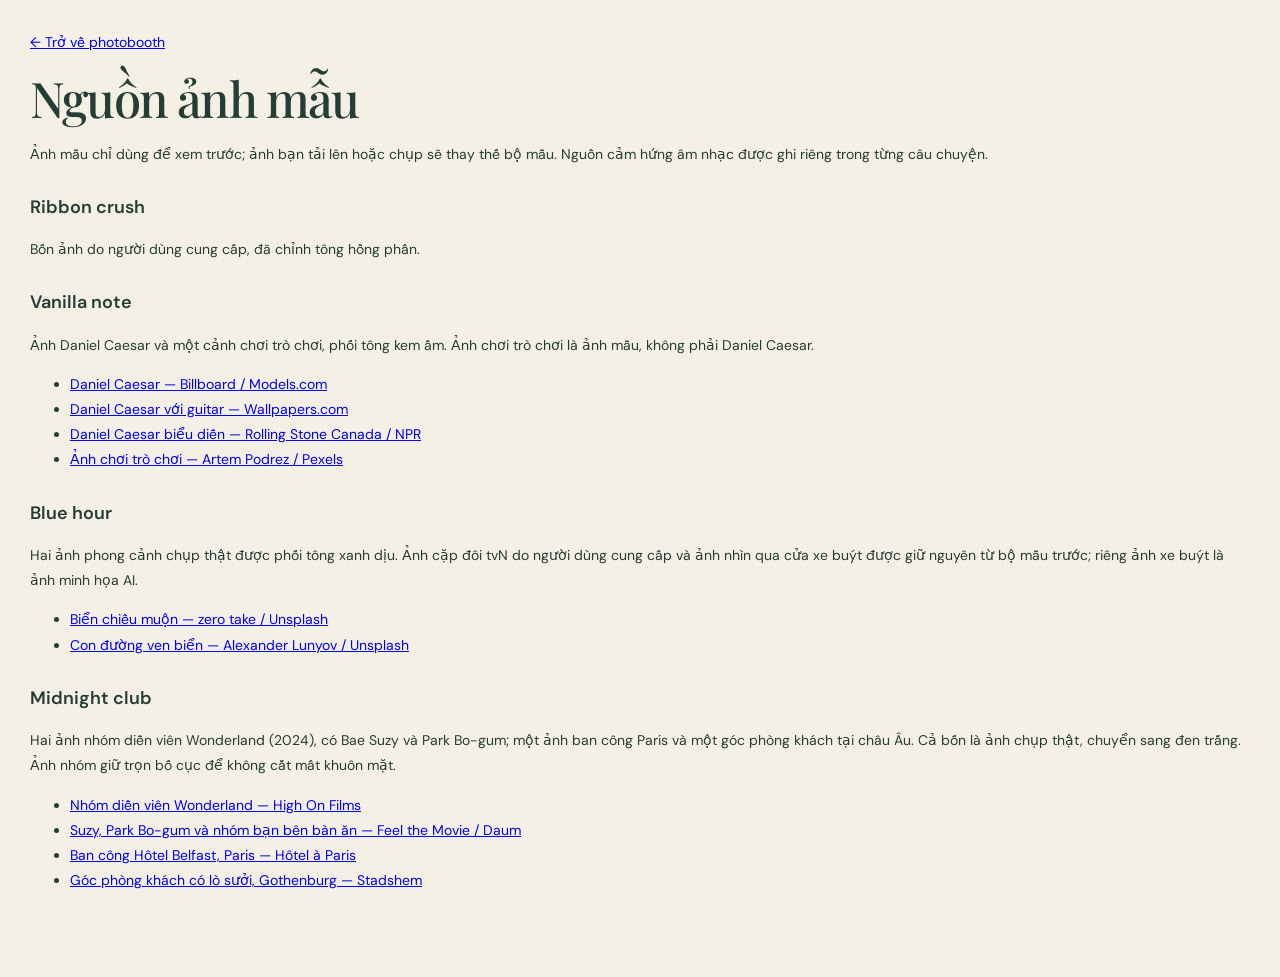
==== commit e400b638: "Refresh Midnight with Suzy and Park Bo-gum friends, Paris balcony and European living room" ====
--- a/photo-credits.html
+++ b/photo-credits.html
@@ -11,9 +11,9 @@
 <h2>Blue hour</h2><p>Hai ảnh phong cảnh chụp thật được phối tông xanh dịu. Ảnh cặp đôi tvN do người dùng cung cấp và ảnh nhìn qua cửa xe buýt được giữ nguyên từ bộ mẫu trước; riêng ảnh xe buýt là ảnh minh họa AI.</p><ul>
 <li><a href="https://unsplash.com/photos/ocean-waves-under-blue-sky-during-daytime-iwfR6FpziE0">Biển chiều muộn — zero take / Unsplash</a></li>
 <li><a href="https://unsplash.com/photos/a-empty-street-with-street-lights-on-the-side-of-it-6OeDFis0VpU">Con đường ven biển — Alexander Lunyov / Unsplash</a></li></ul>
-<h2>Midnight club</h2><p>Bốn ảnh nhóm bạn trong Reply 1988 (tvN / CJ ENM), chuyển sang đen trắng để gợi không khí bạn bè nán lại bên nhau. Đây là ảnh phim và hậu trường, không phải ảnh tạo bằng AI. Bố cục giữ trọn nhóm và các dấu hiệu gốc của ảnh.</p><ul>
-<li><a href="https://www.carture.com.tw/others/article/16727">Nhóm bạn bên bàn ăn — CARTURE, nguồn tvN</a></li>
-<li><a href="https://zhuanlan.zhihu.com/p/350339700">Nhóm bạn trong phòng — Zhihu, ảnh Reply 1988</a></li>
-<li><a href="https://www.imdb.com/title/tt5445398/">Cảnh chia sẻ đồ ăn — IMDb, Reply 1988</a></li>
-<li><a href="https://www.idntimes.com/hype/fun-fact/kdrama-101-5-tutorial-menonton-drama-korea-agar-gak-mudah-halu-c1c2-1-01-l2fm8-26fxlb">Nhóm bạn cùng xem TV — IDN Times, ảnh tvN</a></li></ul>
+<h2>Midnight club</h2><p>Hai ảnh nhóm diễn viên Wonderland (2024), có Bae Suzy và Park Bo-gum; một ảnh ban công Paris và một góc phòng khách tại châu Âu. Cả bốn là ảnh chụp thật, chuyển sang đen trắng. Ảnh nhóm giữ trọn bố cục để không cắt mất khuôn mặt.</p><ul>
+<li><a href="https://www.highonfilms.com/wonderland-2024-korean-movie-ending-explained/">Nhóm diễn viên Wonderland — High On Films</a></li>
+<li><a href="https://v.daum.net/v/t2Msf6mekL">Suzy, Park Bo-gum và nhóm bạn bên bàn ăn — Feel the Movie / Daum</a></li>
+<li><a href="https://www.hotelaparis.com/hotel-charme-paris/champs-elysees/hotel-belfast.html">Ban công Hôtel Belfast, Paris — Hôtel à Paris</a></li>
+<li><a href="https://stadshem.se/objekt/obj30703_2047548809-toppsegelsgatan-1-majorna">Góc phòng khách có lò sưởi, Gothenburg — Stadshem</a></li></ul>
 </main></body></html>
